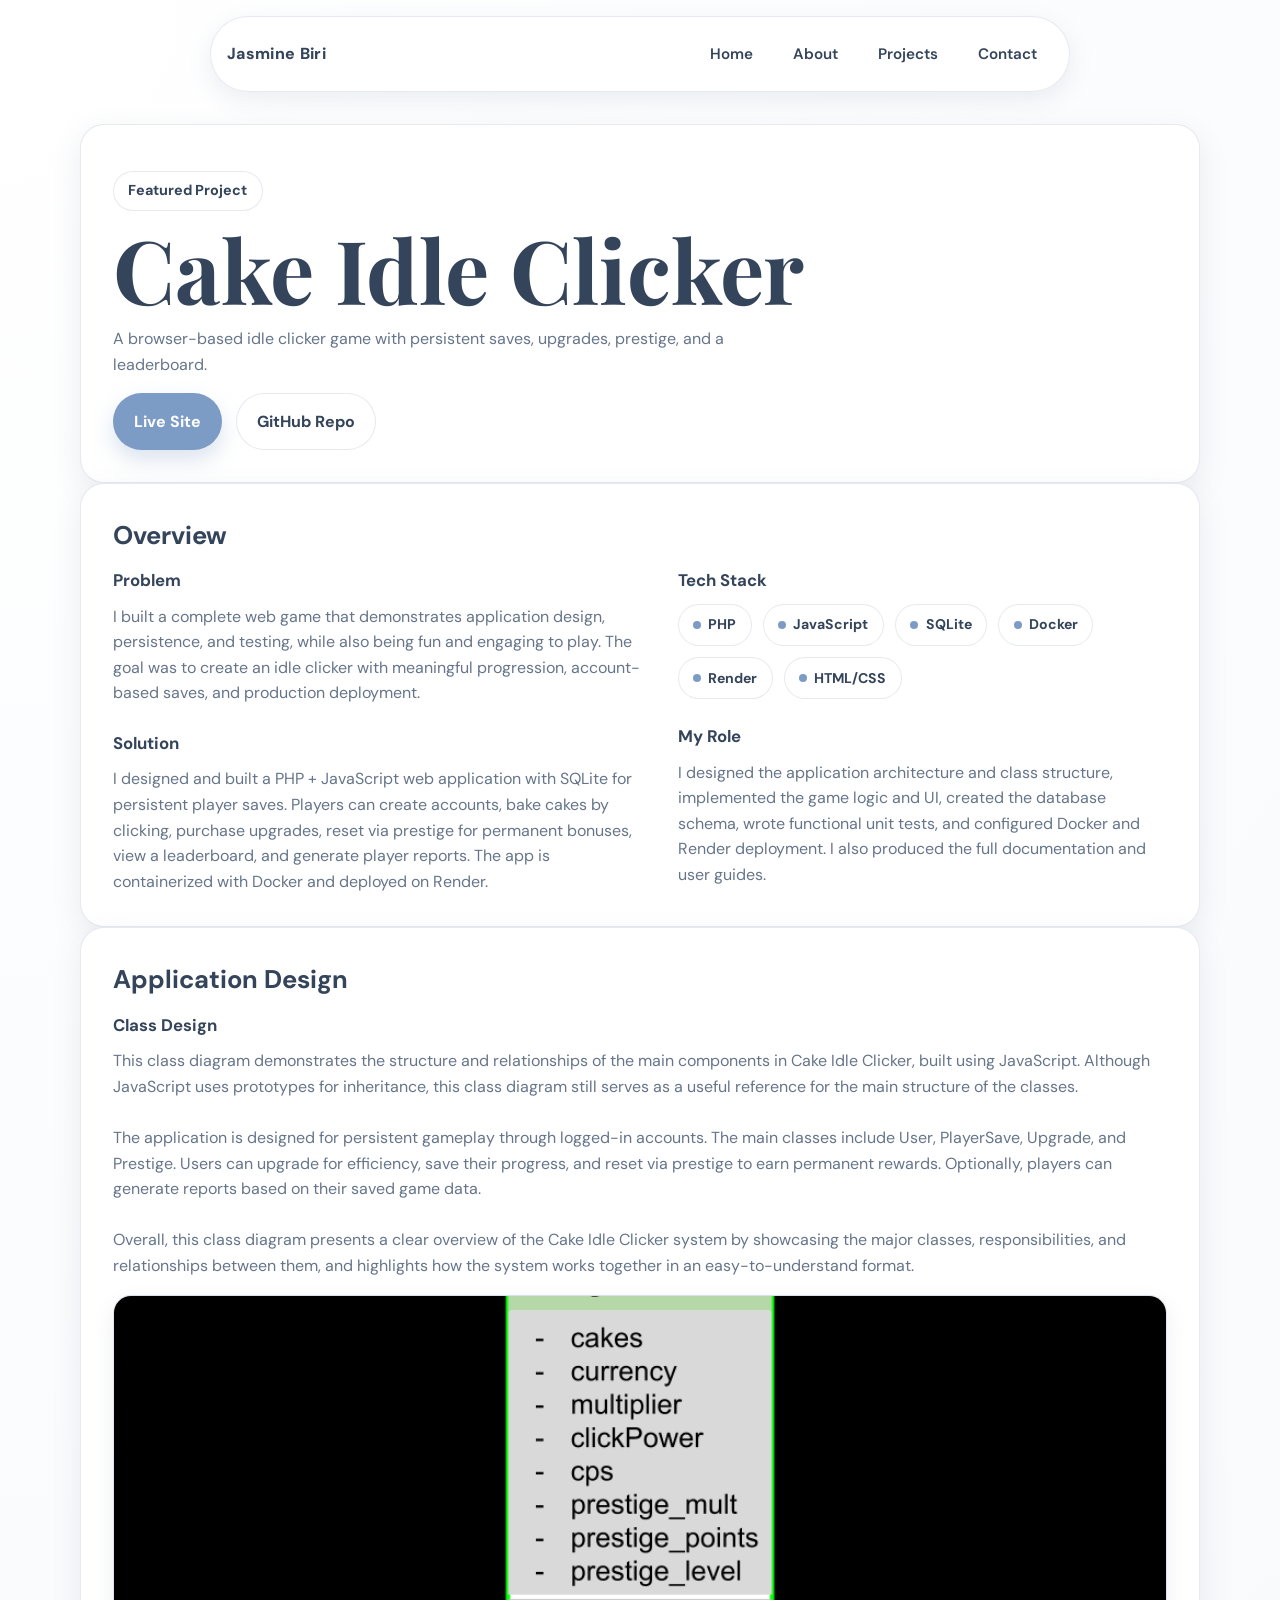
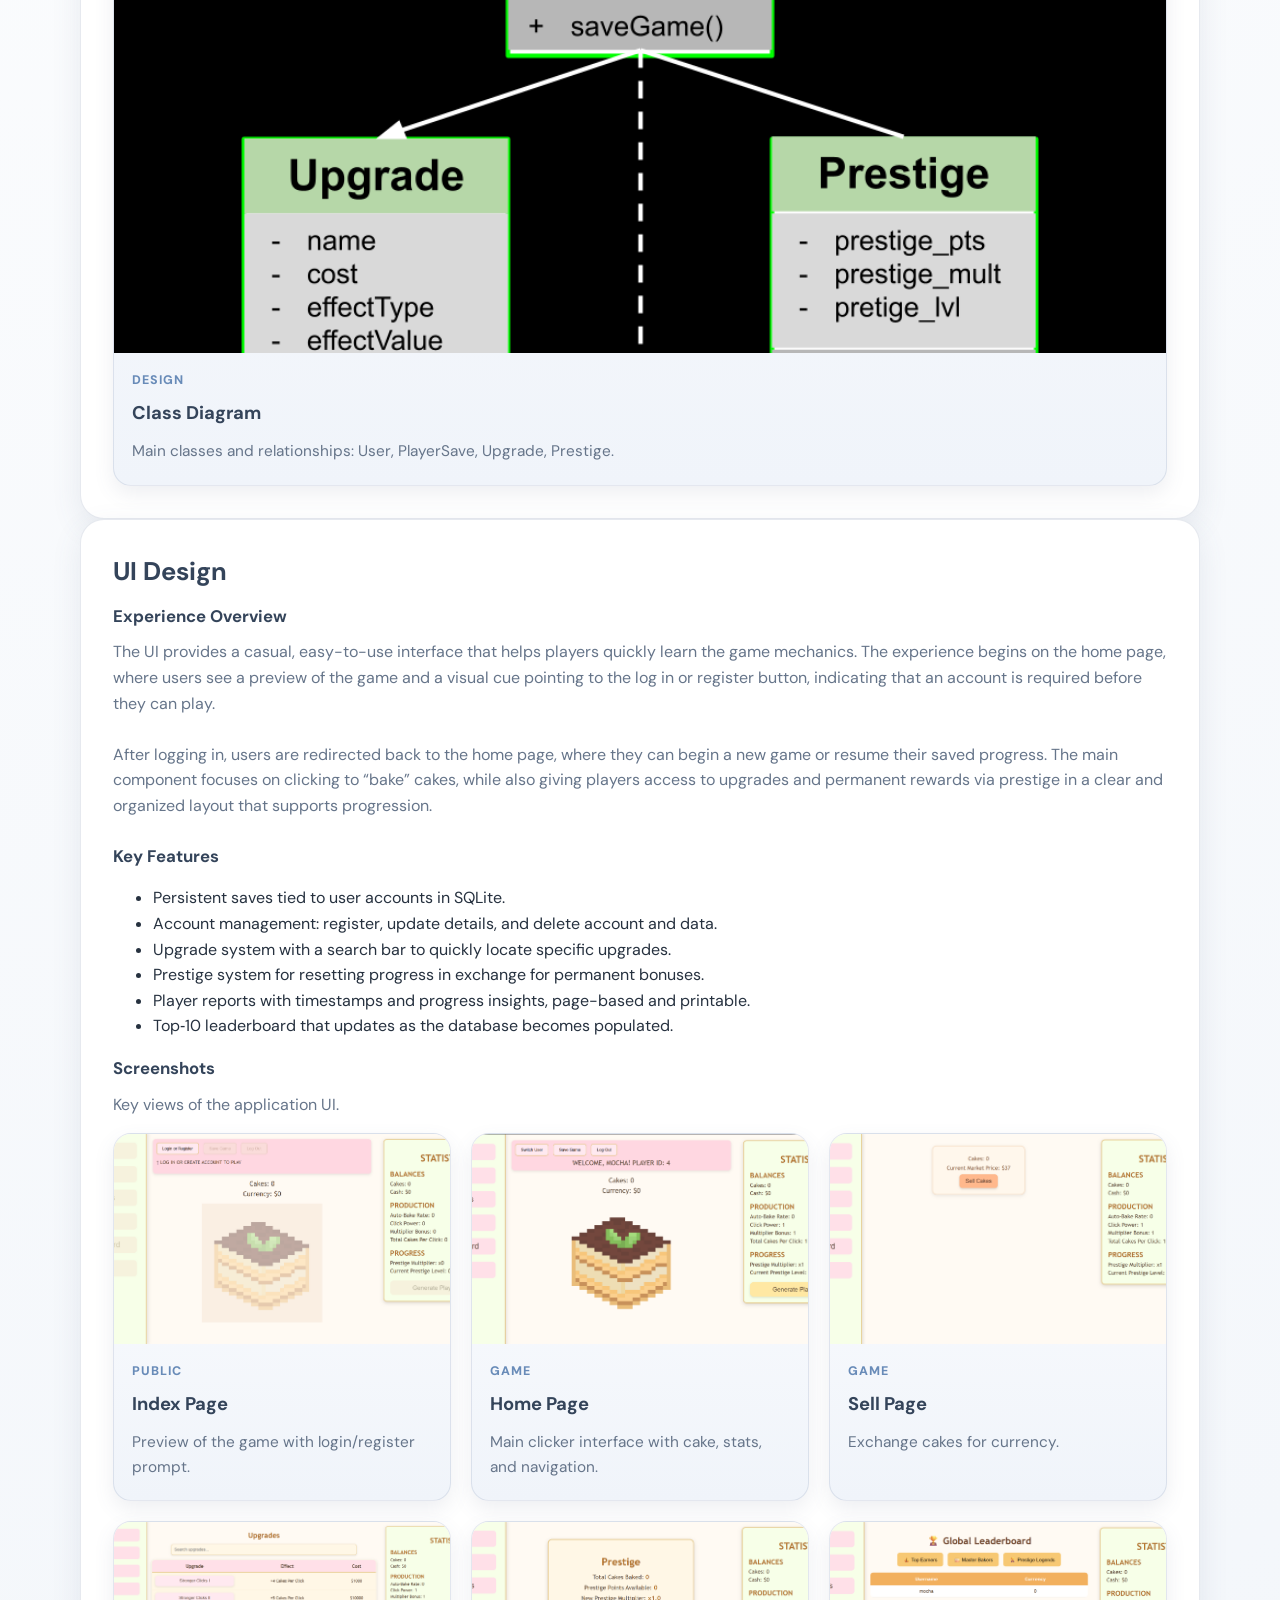
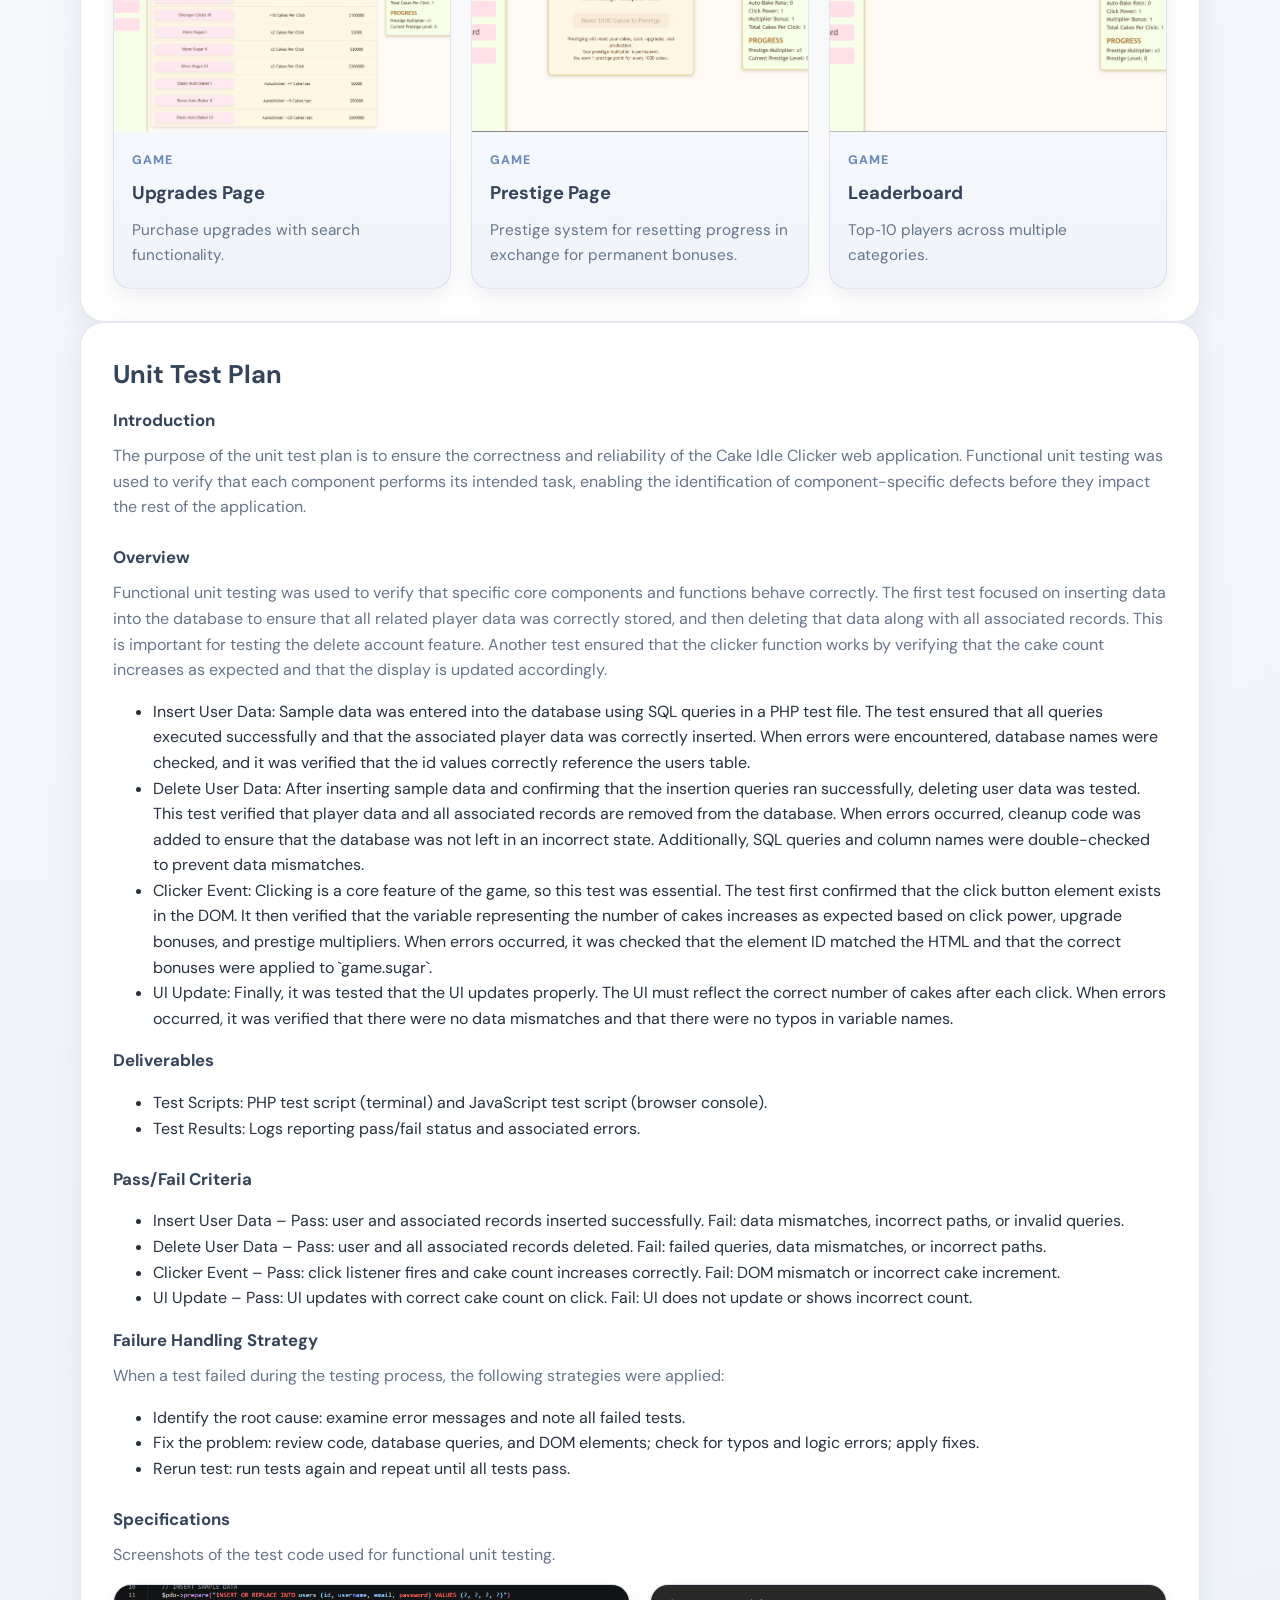
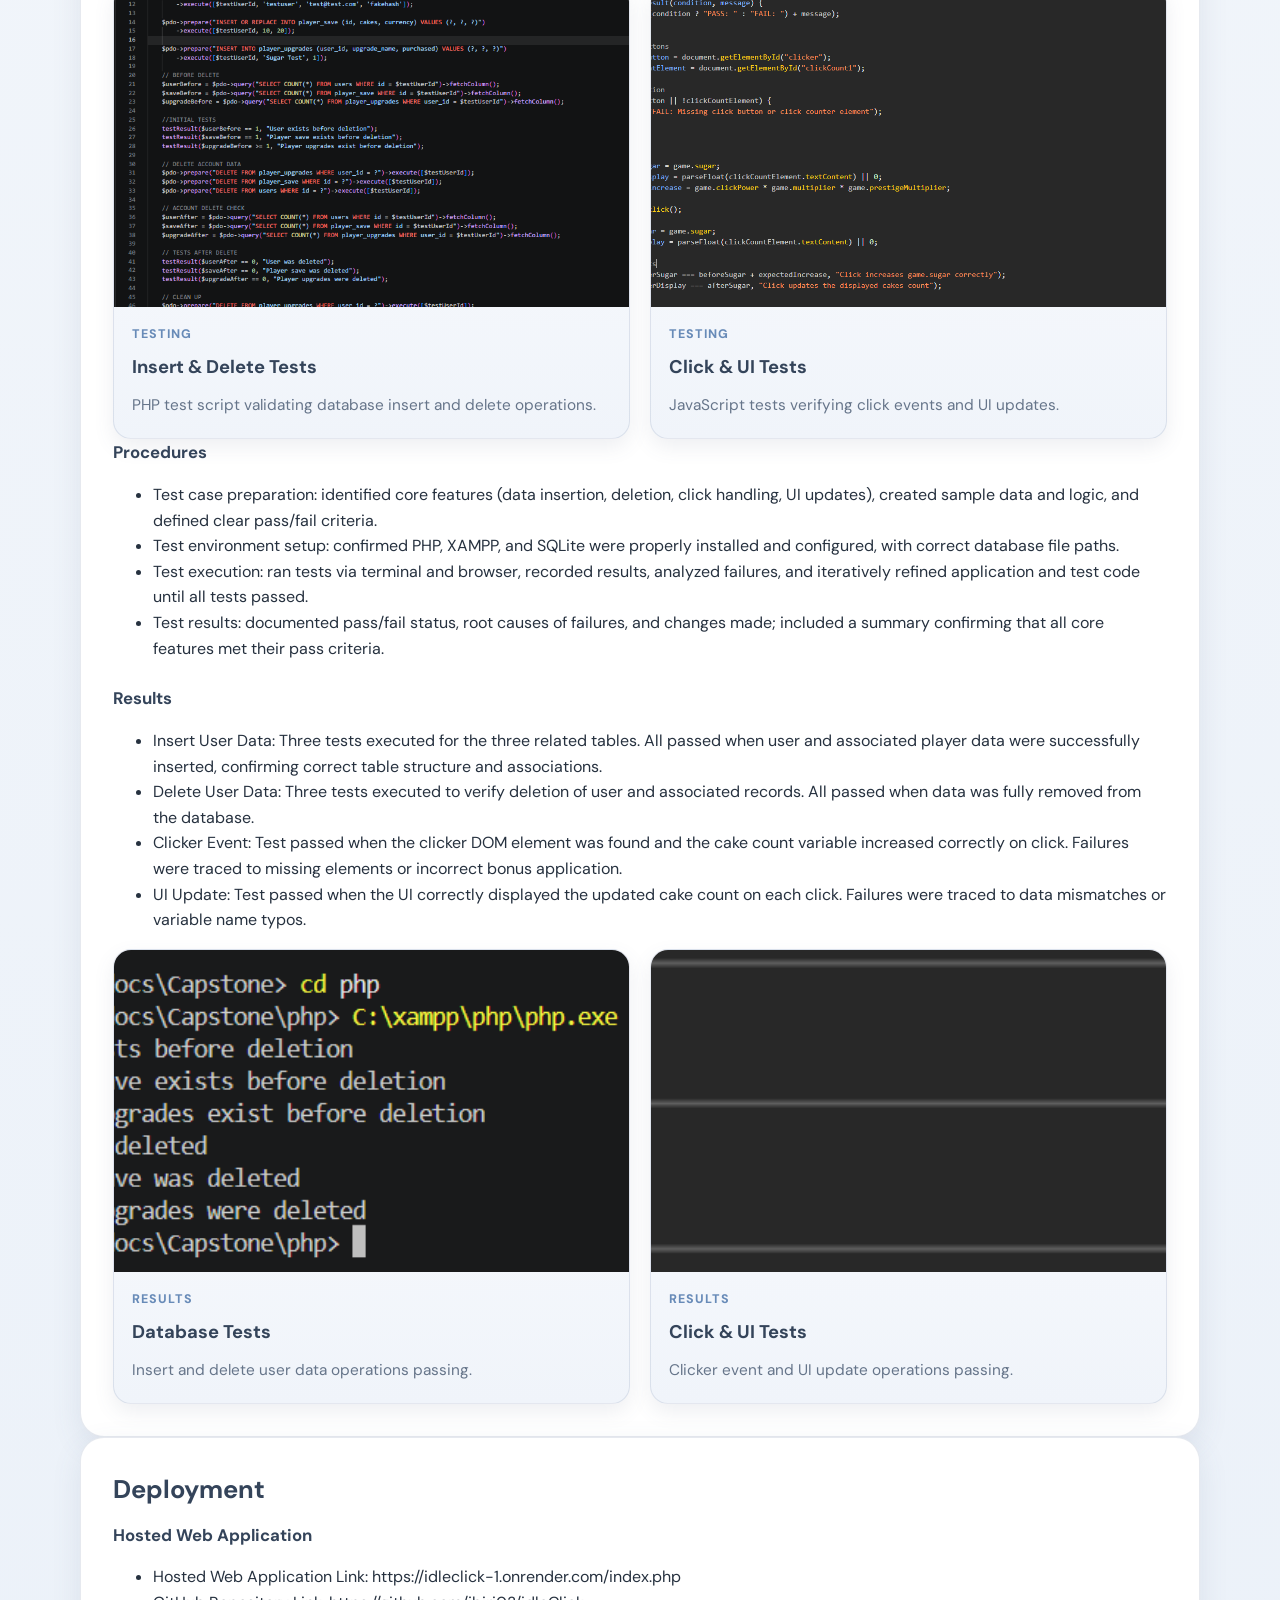
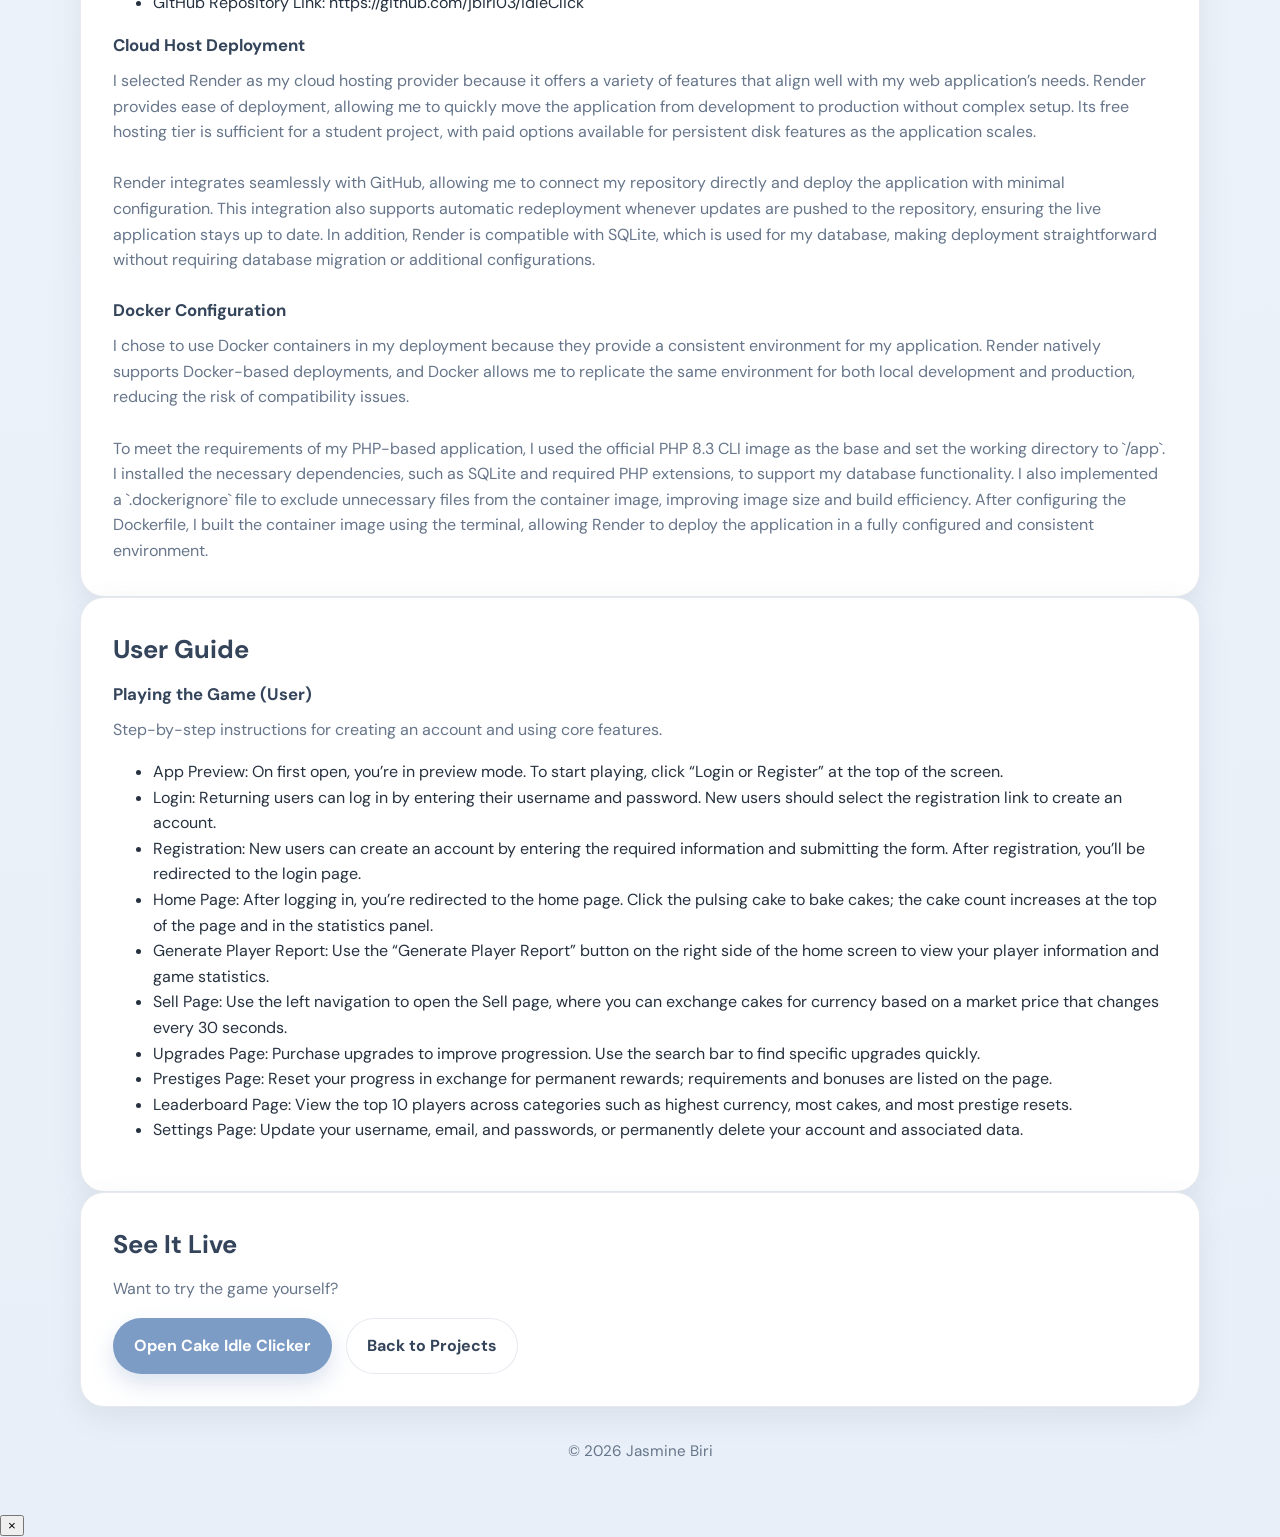
==== idleclick.html @ a16f0e84 "added idleclick page" ====
<!DOCTYPE html>
<html lang="en">
<head>
  <meta charset="UTF-8" />
  <meta name="viewport" content="width=device-width, initial-scale=1.0" />
  <title>Cake Idle Clicker | Jasmine Biri</title>
  <link rel="icon" type="image/x-con" href="images/favicon.png">
  <link rel="preconnect" href="https://fonts.googleapis.com">
  <link rel="preconnect" href="https://fonts.gstatic.com" crossorigin>
  <link href="https://fonts.googleapis.com/css2?family=DM+Sans:wght@400;500;700;800&family=Playfair+Display:wght@700&display=swap" rel="stylesheet">
  <link rel="stylesheet" href="styles.css">
</head>
<body>
  <a href="#main" class="skip-link">Skip to content</a>

  <header class="site-header">
    <nav class="nav-shell" aria-label="Primary navigation">
      <a href="index.html" class="brand">Jasmine Biri</a>
      <div class="nav-links">
        <a href="index.html#home">Home</a>
        <a href="index.html#about">About</a>
        <a href="index.html#projects">Projects</a>
        <a href="index.html#contact">Contact</a>
      </div>
    </nav>
  </header>

  <main id="main">
    <section class="container section-card" style="margin-top: 2rem;">
      <p class="eyebrow">Featured Project</p>
      <h1>Cake Idle Clicker</h1>
      <p class="section-sub">
        A browser-based idle clicker game with persistent saves, upgrades, prestige, and a leaderboard.
      </p>

      <div class="hero-actions" style="margin-top: 1rem;">
        <a href="https://idleclick-1.onrender.com/index.php" target="_blank" rel="noopener noreferrer" class="btn btn-primary">
          Live Site
        </a>
        <a href="https://github.com/jbiri03/idleClick" target="_blank" rel="noopener noreferrer" class="btn btn-secondary">
          GitHub Repo
        </a>
      </div>
    </section>

    <section class="container section-card">
      <h2 class="section-title">Overview</h2>
      <div class="about-grid">
        <div>
          <div class="stack-block">
            <h3>Problem</h3>
            <p>
              I built a complete web game that demonstrates application design, persistence, 
              and testing, while also being fun and engaging to play. The goal was to create an idle 
              clicker with meaningful progression, account-based saves, and production deployment.
            </p>
          </div>

          <div class="stack-block">
            <h3>Solution</h3>
            <p>
              I designed and built a PHP + JavaScript web application with SQLite for persistent player 
              saves. Players can create accounts, bake cakes by clicking, purchase upgrades, reset via 
              prestige for permanent bonuses, view a leaderboard, and generate player reports. The app 
              is containerized with Docker and deployed on Render.
            </p>
          </div>
        </div>

        <div>
          <div class="stack-block">
            <h3>Tech Stack</h3>
            <ul class="chip-group">
              <li class="chip"><span class="chip-dot"></span>PHP</li>
              <li class="chip"><span class="chip-dot"></span>JavaScript</li>
              <li class="chip"><span class="chip-dot"></span>SQLite</li>
              <li class="chip"><span class="chip-dot"></span>Docker</li>
              <li class="chip"><span class="chip-dot"></span>Render</li>
              <li class="chip"><span class="chip-dot"></span>HTML/CSS</li>
            </ul>
          </div>

          <div class="stack-block">
            <h3>My Role</h3>
            <p>
              I designed the application architecture and class structure, implemented the game logic 
              and UI, created the database schema, wrote functional unit tests, and configured Docker 
              and Render deployment. I also produced the full documentation and user guides.
            </p>
          </div>
        </div>
      </div>
    </section>

    <section class="container section-card">
      <h2 class="section-title">Application Design</h2>

      <div class="stack-block">
        <h3>Class Design</h3>
        <p>
          This class diagram demonstrates the structure and relationships of the main components in 
          Cake Idle Clicker, built using JavaScript. Although JavaScript uses prototypes for inheritance, 
          this class diagram still serves as a useful reference for the main structure of the classes.
        </p><br>
        <p>
          The application is designed for persistent gameplay through logged-in accounts. The main 
          classes include User, PlayerSave, Upgrade, and Prestige. Users can upgrade for efficiency, 
          save their progress, and reset via prestige to earn permanent rewards. Optionally, players 
          can generate reports based on their saved game data.
        </p><br>
        <p>
          Overall, this class diagram presents a clear overview of the Cake Idle Clicker system by 
          showcasing the major classes, responsibilities, and relationships between them, and highlights 
          how the system works together in an easy-to-understand format.
        </p>
      </div>

      <div class="projects-grid" style="margin-top: 1rem;">
          <article class="project-card screenshot-card">
            <img src="images/class_diagram.png" alt="Class diagram for Cake Idle Clicker">
            <div class="project-content">
              <p class="project-kicker">Design</p>
              <h3>Class Diagram</h3>
              <p class="project-desc">
                Main classes and relationships: User, PlayerSave, Upgrade, Prestige.
              </p>
            </div>
          </article>
      </div>
    </section>

    <section class="container section-card">
      <h2 class="section-title">UI Design</h2>
        <div>
          <div class="stack-block">
            <h3>Experience Overview</h3>
            <p>
              The UI provides a casual, easy-to-use interface that helps players quickly learn the 
              game mechanics. The experience begins on the home page, where users see a preview of 
              the game and a visual cue pointing to the log in or register button, indicating that 
              an account is required before they can play.
            </p>
            <p><br>
              After logging in, users are redirected back to the home page, where they can begin a 
              new game or resume their saved progress. The main component focuses on clicking to 
              “bake” cakes, while also giving players access to upgrades and permanent rewards via 
              prestige in a clear and organized layout that supports progression.
            </p>
          </div>

          <div class="stack-block">
            <h3>Key Features</h3>
            <ul class="tech-list">
              <li>Persistent saves tied to user accounts in SQLite.</li>
              <li>Account management: register, update details, and delete account and data.</li>
              <li>Upgrade system with a search bar to quickly locate specific upgrades.</li>
              <li>Prestige system for resetting progress in exchange for permanent bonuses.</li>
              <li>Player reports with timestamps and progress insights, page-based and printable.</li>
              <li>Top‑10 leaderboard that updates as the database becomes populated.</li>
            </ul>
          </div>
        </div>

        <div>
          <div class="stack-block">
            <h3>Screenshots</h3>
            <p class="section-sub">
              Key views of the application UI.
            </p>
          </div>

          <div class="projects-grid" style="margin-top: 1rem;">
            <article class="project-card screenshot-card">
              <img src="images/initial_screen.png" alt="Index / preview page">
              <div class="project-content">
                <p class="project-kicker">Public</p>
                <h3>Index Page</h3>
                <p class="project-desc">
                  Preview of the game with login/register prompt.
                </p>
              </div>
            </article>

            <article class="project-card screenshot-card">
              <img src="images/cake_home_page.png" alt="Home page after login">
              <div class="project-content">
                <p class="project-kicker">Game</p>
                <h3>Home Page</h3>
                <p class="project-desc">
                  Main clicker interface with cake, stats, and navigation.
                </p>
              </div>
            </article>

            <article class="project-card screenshot-card">
              <img src="images/sell_page.png" alt="Sell page">
              <div class="project-content">
                <p class="project-kicker">Game</p>
                <h3>Sell Page</h3>
                <p class="project-desc">
                  Exchange cakes for currency.
                </p>
              </div>
            </article>

            <article class="project-card screenshot-card">
              <img src="images/upgrades_page.png" alt="Upgrades page">
              <div class="project-content">
                <p class="project-kicker">Game</p>
                <h3>Upgrades Page</h3>
                <p class="project-desc">
                  Purchase upgrades with search functionality.
                </p>
              </div>
            </article>

            <article class="project-card screenshot-card">
              <img src="images/prestige_page.png" alt="Presitge page">
              <div class="project-content">
                <p class="project-kicker">Game</p>
                <h3>Prestige Page</h3>
                <p class="project-desc">
                  Prestige system for resetting progress in exchange for permanent bonuses.
                </p>
              </div>
            </article>

            <article class="project-card screenshot-card">
              <img src="images/leaderboard_page.png" alt="Leaderboard page">
              <div class="project-content">
                <p class="project-kicker">Game</p>
                <h3>Leaderboard</h3>
                <p class="project-desc">
                  Top‑10 players across multiple categories.
                </p>
              </div>
            </article>

          </div>
        </div>
    </section>

    <section class="container section-card">
      <h2 class="section-title">Unit Test Plan</h2>

      <div class="stack-block">
        <h3>Introduction</h3>
        <p>
          The purpose of the unit test plan is to ensure the correctness and reliability of the 
          Cake Idle Clicker web application. Functional unit testing was used to verify that each 
          component performs its intended task, enabling the identification of component-specific 
          defects before they impact the rest of the application.
        </p>
      </div>

      <div class="stack-block">
        <h3>Overview</h3>
        <p>
          Functional unit testing was used to verify that specific core components and functions 
          behave correctly. The first test focused on inserting data into the database to ensure 
          that all related player data was correctly stored, and then deleting that data along with 
          all associated records. This is important for testing the delete account feature. Another 
          test ensured that the clicker function works by verifying that the cake count increases 
          as expected and that the display is updated accordingly.
        </p>
        <ul class="tech-list">
          <li>
            Insert User Data: Sample data was entered into the database using SQL queries in a PHP 
            test file. The test ensured that all queries executed successfully and that the associated 
            player data was correctly inserted. When errors were encountered, database names were 
            checked, and it was verified that the id values correctly reference the users table.
          </li>
          <li>
            Delete User Data: After inserting sample data and confirming that the insertion queries 
            ran successfully, deleting user data was tested. This test verified that player data and 
            all associated records are removed from the database. When errors occurred, cleanup code 
            was added to ensure that the database was not left in an incorrect state. Additionally, 
            SQL queries and column names were double-checked to prevent data mismatches.
          </li>
          <li>
            Clicker Event: Clicking is a core feature of the game, so this test was essential. The 
            test first confirmed that the click button element exists in the DOM. It then verified 
            that the variable representing the number of cakes increases as expected based on click 
            power, upgrade bonuses, and prestige multipliers. When errors occurred, it was checked 
            that the element ID matched the HTML and that the correct bonuses were applied to 
            `game.sugar`.
          </li>
          <li>
            UI Update: Finally, it was tested that the UI updates properly. The UI must reflect the 
            correct number of cakes after each click. When errors occurred, it was verified that 
            there were no data mismatches and that there were no typos in variable names.
          </li>
        </ul>
      </div>


        <div>
          <div class="stack-block">
            <h3>Deliverables</h3>
            <ul class="tech-list">
              <li>Test Scripts: PHP test script (terminal) and JavaScript test script (browser console).</li>
              <li>Test Results: Logs reporting pass/fail status and associated errors.</li>
            </ul>
          </div>

          <div class="stack-block">
            <h3>Pass/Fail Criteria</h3>
            <ul class="tech-list">
              <li>
                Insert User Data – Pass: user and associated records inserted successfully. 
                Fail: data mismatches, incorrect paths, or invalid queries.
              </li>
              <li>
                Delete User Data – Pass: user and all associated records deleted. 
                Fail: failed queries, data mismatches, or incorrect paths.
              </li>
              <li>
                Clicker Event – Pass: click listener fires and cake count increases correctly. 
                Fail: DOM mismatch or incorrect cake increment.
              </li>
              <li>
                UI Update – Pass: UI updates with correct cake count on click. 
                Fail: UI does not update or shows incorrect count.
              </li>
            </ul>
          </div>
        </div>

      <div class="stack-block">
        <h3>Failure Handling Strategy</h3>
        <p>
          When a test failed during the testing process, the following strategies were applied:
        </p>
        <ul class="tech-list">
          <li>Identify the root cause: examine error messages and note all failed tests.</li>
          <li>Fix the problem: review code, database queries, and DOM elements; check for typos and logic errors; apply fixes.</li>
          <li>Rerun test: run tests again and repeat until all tests pass.</li>
        </ul>
      </div>

      <div class="stack-block">
        <h3>Specifications</h3>
        <p class="section-sub">
          Screenshots of the test code used for functional unit testing.
        </p>
      </div>

      <div class="projects-grid" style="margin-top: 1rem;">
        <article class="project-card screenshot-card">
          <img src="images/unit_test_code1.png" alt="Test code for insert and delete user data">
          <div class="project-content">
            <p class="project-kicker">Testing</p>
            <h3>Insert & Delete Tests</h3>
            <p class="project-desc">
              PHP test script validating database insert and delete operations.
            </p>
          </div>
        </article>

        <article class="project-card screenshot-card">
          <img src="images/unit_test_code2.png" alt="Test code for clicker and UI update">
          <div class="project-content">
            <p class="project-kicker">Testing</p>
            <h3>Click & UI Tests</h3>
            <p class="project-desc">
              JavaScript tests verifying click events and UI updates.
            </p>
          </div>
        </article>
      </div>

      <div class="stack-block">
        <h3>Procedures</h3>
        <ul class="tech-list">
          <li>
            Test case preparation: identified core features (data insertion, deletion, click handling, UI updates), 
            created sample data and logic, and defined clear pass/fail criteria.
          </li>
          <li>
            Test environment setup: confirmed PHP, XAMPP, and SQLite were properly installed and configured, 
            with correct database file paths.
          </li>
          <li>
            Test execution: ran tests via terminal and browser, recorded results, analyzed failures, and iteratively 
            refined application and test code until all tests passed.
          </li>
          <li>
            Test results: documented pass/fail status, root causes of failures, and changes made; included a summary 
            confirming that all core features met their pass criteria.
          </li>
        </ul>
      </div>

      <div class="stack-block">
        <h3>Results</h3>
        <ul class="tech-list">
          <li>
            Insert User Data: Three tests executed for the three related tables. All passed when user and associated 
            player data were successfully inserted, confirming correct table structure and associations.
          </li>
          <li>
            Delete User Data: Three tests executed to verify deletion of user and associated records. All passed when 
            data was fully removed from the database.
          </li>
          <li>
            Clicker Event: Test passed when the clicker DOM element was found and the cake count variable increased 
            correctly on click. Failures were traced to missing elements or incorrect bonus application.
          </li>
          <li>
            UI Update: Test passed when the UI correctly displayed the updated cake count on each click. Failures were 
            traced to data mismatches or variable name typos.
          </li>
        </ul>
      </div>

      <div class="projects-grid" style="margin-top: 1rem;">
        <article class="project-card screenshot-card">
          <img src="images/unit_test1.png" alt="Test results for insert and delete operations">
          <div class="project-content">
            <p class="project-kicker">Results</p>
            <h3>Database Tests</h3>
            <p class="project-desc">
              Insert and delete user data operations passing.
            </p>
          </div>
        </article>

        <article class="project-card screenshot-card">
          <img src="images/unit_test2.png" alt="Test results for clicker and UI update">
          <div class="project-content">
            <p class="project-kicker">Results</p>
            <h3>Click & UI Tests</h3>
            <p class="project-desc">
              Clicker event and UI update operations passing.
            </p>
          </div>
        </article>
      </div>
    </section>

    <section class="container section-card">
      <h2 class="section-title">Deployment</h2>

        <div>
          <div class="stack-block">
            <h3>Hosted Web Application</h3>
            <ul class="tech-list">
              <li>
                Hosted Web Application Link: 
                <a href="https://idleclick-1.onrender.com/index.php" target="_blank" rel="noopener noreferrer">
                  https://idleclick-1.onrender.com/index.php
                </a>
              </li>
              <li>
                GitHub Repository Link: 
                <a href="https://github.com/jbiri03/idleClick" target="_blank" rel="noopener noreferrer">
                  https://github.com/jbiri03/idleClick
                </a>
              </li>
            </ul>
          </div>
        </div>

        <div>
          <div class="stack-block">
            <h3>Cloud Host Deployment</h3>
            <p>
              I selected Render as my cloud hosting provider because it offers a variety of features 
              that align well with my web application’s needs. Render provides ease of deployment, 
              allowing me to quickly move the application from development to production without 
              complex setup. Its free hosting tier is sufficient for a student project, with paid 
              options available for persistent disk features as the application scales.
            </p><br>
            <p>
              Render integrates seamlessly with GitHub, allowing me to connect my repository directly 
              and deploy the application with minimal configuration. This integration also supports 
              automatic redeployment whenever updates are pushed to the repository, ensuring the live 
              application stays up to date. In addition, Render is compatible with SQLite, which is 
              used for my database, making deployment straightforward without requiring database 
              migration or additional configurations.
            </p>
          </div>

          <div class="stack-block">
            <h3>Docker Configuration</h3>
            <p>
              I chose to use Docker containers in my deployment because they provide a consistent 
              environment for my application. Render natively supports Docker-based deployments, and 
              Docker allows me to replicate the same environment for both local development and 
              production, reducing the risk of compatibility issues.
            </p><br>
            <p>
              To meet the requirements of my PHP-based application, I used the official PHP 8.3 CLI 
              image as the base and set the working directory to `/app`. I installed the necessary 
              dependencies, such as SQLite and required PHP extensions, to support my database 
              functionality. I also implemented a `.dockerignore` file to exclude unnecessary files 
              from the container image, improving image size and build efficiency. After configuring 
              the Dockerfile, I built the container image using the terminal, allowing Render to 
              deploy the application in a fully configured and consistent environment.
            </p>
          </div>
        </div>
    </section>

    <section class="container section-card">
      <h2 class="section-title">User Guide</h2>

      <div class="stack-block">
        <h3>Playing the Game (User)</h3>
        <p class="section-sub">
          Step-by-step instructions for creating an account and using core features.
        </p>
        <ul class="tech-list">
          <li>
            App Preview: On first open, you’re in preview mode. To start playing, click “Login or 
            Register” at the top of the screen.
          </li>
          <li>
            Login: Returning users can log in by entering their username and password. New users 
            should select the registration link to create an account.
          </li>
          <li>
            Registration: New users can create an account by entering the required information and 
            submitting the form. After registration, you’ll be redirected to the login page.
          </li>
          <li>
            Home Page: After logging in, you’re redirected to the home page. Click the pulsing cake 
            to bake cakes; the cake count increases at the top of the page and in the statistics panel.
          </li>
          <li>
            Generate Player Report: Use the “Generate Player Report” button on the right side of the 
            home screen to view your player information and game statistics.
          </li>
          <li>
            Sell Page: Use the left navigation to open the Sell page, where you can exchange cakes 
            for currency based on a market price that changes every 30 seconds.
          </li>
          <li>
            Upgrades Page: Purchase upgrades to improve progression. Use the search bar to find 
            specific upgrades quickly.
          </li>
          <li>
            Prestiges Page: Reset your progress in exchange for permanent rewards; requirements and 
            bonuses are listed on the page.
          </li>
          <li>
            Leaderboard Page: View the top 10 players across categories such as highest currency, 
            most cakes, and most prestige resets.
          </li>
          <li>
            Settings Page: Update your username, email, and passwords, or permanently delete your 
            account and associated data.
          </li>
        </ul>
      </div>

    </section>

    <section class="container section-card" style="margin-bottom: 2rem;">
      <h2 class="section-title">See It Live</h2>
      <p class="section-sub">
        Want to try the game yourself?
      </p>
      <div class="hero-actions" style="margin-top: 1rem;">
        <a href="https://idleclick-1.onrender.com/index.php" target="_blank" rel="noopener noreferrer" class="btn btn-primary">
          Open Cake Idle Clicker
        </a>
        <a href="index.html#projects" class="btn btn-secondary">
          Back to Projects
        </a>
      </div>
    </section>
  </main>

  <footer>
    <div class="container">© 2026 Jasmine Biri</div>
  </footer>

  <!-- Lightbox  -->
  <div id="lightbox" class="lightbox" aria-hidden="true">
      <button class="lightbox-close" aria-label="Close">&times;</button>
      <img id="lightbox-img" src="" alt="">
  </div>


  <!-- SCRIPTS -->
  <script src="scripts/lightbox.js"></script>
</body>
</html>
---- styles.css ----
:root {
  --bg: #f4f7fb;
  --surface: rgba(255, 255, 255, 0.82);
  --surface-solid: #ffffff;
  --surface-soft: #eaf0f8;
  --surface-tint: #f0f4fa;

  --text: #26313f;
  --text-muted: #66758a;
  --heading: #34445a;

  --accent: #7c9cc6;
  --accent-hover: #688bb8;
  --accent-soft: #dce7f5;

  --border: rgba(86, 110, 145, 0.15);
  --shadow: 0 10px 30px rgba(84, 102, 132, 0.11);
  --shadow-hover: 0 18px 38px rgba(84, 102, 132, 0.17);

  --radius-lg: 24px;
  --radius-md: 18px;
  --radius-sm: 14px;
  --max-width: 1120px;
}

* {
  box-sizing: border-box;
}

html {
  scroll-behavior: smooth;
  scroll-padding-top: 100px;
}

body {
  margin: 0;
  font-family: "DM Sans", sans-serif;
  color: var(--text);
  background: radial-gradient(circle at top left, #ffffff 0%, #f4f7fb 42%, #e8eff8 100%);
  line-height: 1.6;
}

img {
  max-width: 100%;
  display: block;
}

a {
  color: inherit;
  text-decoration: none;
}

.container {
  width: min(100% - 2rem, var(--max-width));
  margin: 0 auto;
}

.skip-link {
  position: absolute;
  left: -9999px;
  top: auto;
}

.skip-link:focus {
  left: 1rem;
  top: 1rem;
  background: white;
  color: var(--heading);
  padding: 0.75rem 1rem;
  border-radius: 12px;
  z-index: 999;
  box-shadow: var(--shadow);
}

.site-header {
  position: sticky;
  top: 0;
  z-index: 1000;
  padding-top: 1rem;
}

.nav-shell {
  width: min(100% - 2rem, 860px);
  margin: 0 auto;
  padding: 0.85rem 1rem;
  display: flex;
  align-items: center;
  justify-content: space-between;
  gap: 1rem;
  background: var(--surface);
  backdrop-filter: blur(14px);
  border: 1px solid var(--border);
  border-radius: 999px;
  box-shadow: 0 8px 24px rgba(92, 112, 145, 0.12);
}

.brand {
  font-weight: 800;
  color: var(--heading);
  letter-spacing: 0.02em;
  white-space: nowrap;
}

.nav-links {
  display: flex;
  gap: 0.5rem;
  flex-wrap: wrap;
  justify-content: center;
}

.nav-links a {
  font-size: 0.95rem;
  font-weight: 600;
  color: var(--heading);
  padding: 0.7rem 1rem;
  border-radius: 999px;
  transition: 0.2s ease;
}

.nav-links a:hover,
.nav-links a:focus-visible {
  background: var(--surface-soft);
  color: var(--heading);
}

.hero {
  min-height: 82vh;
  display: grid;
  align-items: center;
  padding: 4.5rem 0 3rem;
}

.hero-grid {
  display: grid;
  grid-template-columns: 1.2fr 0.8fr;
  gap: 2rem;
  align-items: center;
}

.eyebrow {
  display: inline-block;
  margin-bottom: 1rem;
  padding: 0.45rem 0.9rem;
  border-radius: 999px;
  background: rgba(255, 255, 255, 0.9);
  border: 1px solid var(--border);
  color: var(--heading);
  font-size: 0.9rem;
  font-weight: 700;
}

h1 {
  margin: 0 0 1rem;
  font-family: "Playfair Display", serif;
  font-size: clamp(2.8rem, 7vw, 5.5rem);
  line-height: 0.95;
  color: var(--heading);
}

.hero p {
  margin: 0 0 1.1rem;
  font-size: 1.08rem;
  color: var(--text-muted);
  max-width: 58ch;
}

.accent {
  color: var(--accent);
  font-weight: 700;
}

.hero-actions {
  display: flex;
  flex-wrap: wrap;
  gap: 0.9rem;
  margin-top: 1.5rem;
}

.btn {
  display: inline-flex;
  align-items: center;
  justify-content: center;
  min-height: 48px;
  padding: 0.9rem 1.25rem;
  border-radius: 999px;
  font-weight: 700;
  transition: 0.2s ease;
  border: 1px solid transparent;
}

.btn-primary {
  background: var(--accent);
  color: white;
  box-shadow: 0 10px 22px rgba(124, 156, 198, 0.28);
}

.btn-primary:hover {
  background: var(--accent-hover);
  transform: translateY(-2px);
}

.btn-secondary {
  background: rgba(255, 255, 255, 0.92);
  color: var(--heading);
  border-color: var(--border);
}

.btn-secondary:hover {
  background: var(--surface-soft);
}

.hero-card {
  background: linear-gradient(180deg, #ffffff, var(--surface-tint));
  border: 1px solid var(--border);
  border-radius: 28px;
  padding: 1.5rem;
  box-shadow: var(--shadow);
}

.hero-card h2 {
  margin-top: 0;
  margin-bottom: 0.75rem;
  color: var(--heading);
  font-size: 1.2rem;
}

.hero-card p {
  font-size: 0.98rem;
  margin-bottom: 1rem;
}

.mini-stack {
  display: flex;
  flex-wrap: wrap;
  gap: 0.65rem;
}

.chip {
  display: inline-flex;
  align-items: center;
  gap: 0.45rem;
  padding: 0.55rem 0.9rem;
  border-radius: 999px;
  background: rgba(255, 255, 255, 0.95);
  border: 1px solid var(--border);
  color: var(--heading);
  font-size: 0.88rem;
  font-weight: 700;
}

.chip-dot {
  width: 8px;
  height: 8px;
  border-radius: 50%;
  background: var(--accent);
}

section {
  padding: 2rem 0 4rem;
}

.section-card {
  background: var(--surface-solid);
  border: 1px solid var(--border);
  border-radius: var(--radius-lg);
  box-shadow: var(--shadow);
  padding: 2rem;
}

.section-heading {
  margin-bottom: 1.75rem;
}

.section-title {
  margin: 0 0 0.65rem;
  color: var(--heading);
  font-size: clamp(1.5rem, 2vw, 2rem);
}

.section-sub {
  margin: 0;
  color: var(--text-muted);
  max-width: 60ch;
}

.about-grid {
  display: grid;
  grid-template-columns: 1.05fr 0.95fr;
  gap: 1.5rem;
}

.stack-block + .stack-block {
  margin-top: 1.5rem;
}

.stack-block h3 {
  margin: 0 0 0.6rem;
  color: var(--heading);
  font-size: 1.05rem;
}

.stack-block p {
  margin: 0;
  color: var(--text-muted);
}

.chip-group {
  display: flex;
  flex-wrap: wrap;
  gap: 0.7rem;
  padding: 0;
  margin: 0;
  list-style: none;
}

.projects-grid {
  display: grid;
  grid-template-columns: repeat(auto-fit, minmax(280px, 1fr));
  gap: 1.25rem;
  align-items: stretch;
}

.project-card {
  background: linear-gradient(180deg, #fcfdff, var(--surface-tint));
  border: 1px solid var(--border);
  border-radius: var(--radius-md);
  overflow: hidden;
  box-shadow: 0 8px 20px rgba(84, 102, 132, 0.10);
  transition: transform 0.25s ease, box-shadow 0.25s ease, border-color 0.25s ease;
  height: 100%;
}

.project-card:hover {
  transform: translateY(-6px);
  box-shadow: var(--shadow-hover);
  border-color: rgba(124, 156, 198, 0.32);
}

.project-card a {
  display: flex;
  flex-direction: column;
  height: 100%;
}

.project-card img {
  width: 100%;
  aspect-ratio: 16 / 10;
  object-fit: cover;
}

.project-content {
  display: flex;
  flex-direction: column;
  gap: 0.5rem;
  padding: 1.15rem 1.15rem 1.3rem;
  flex: 1;
}

.project-kicker {
  margin: 0;
  font-size: 0.78rem;
  font-weight: 800;
  letter-spacing: 0.08em;
  text-transform: uppercase;
  color: var(--accent-hover);
}

.project-content h3 {
  margin: 0;
  color: var(--heading);
  font-size: 1.15rem;
}

.project-tech {
  margin: 0;
  font-size: 0.9rem;
  color: var(--text-muted);
  font-weight: 600;
}

.project-desc {
  margin: 0.15rem 0 0;
  color: var(--text-muted);
  font-size: 0.96rem;
}

.contact-grid {
  display: grid;
  grid-template-columns: 0.95fr 1.05fr;
  gap: 1.5rem;
}

.contact-list p {
  margin: 0 0 0.85rem;
  color: var(--text-muted);
}

.social-links {
  display: flex;
  gap: 1rem;
  margin-top: 1.25rem;
}

.social-btn {
  width: 56px;
  height: 56px;
  border-radius: 18px;
  display: inline-flex;
  align-items: center;
  justify-content: center;
  background: rgba(255, 255, 255, 0.95);
  border: 1px solid var(--border);
  box-shadow: 0 8px 20px rgba(84, 102, 132, 0.10);
  transition: 0.2s ease;
}

.social-btn:hover {
  transform: translateY(-4px);
  background: var(--surface-soft);
}

.social-btn img {
  width: 28px;
  height: 28px;
  object-fit: contain;
}

.contact-form {
  display: grid;
  gap: 1rem;
}

.contact-form label {
  font-weight: 700;
  color: var(--heading);
  font-size: 0.95rem;
}

.contact-form input,
.contact-form textarea {
  width: 100%;
  margin-top: 0.4rem;
  border: 1px solid var(--border);
  border-radius: 16px;
  padding: 0.95rem 1rem;
  background: #f8fbff;
  color: var(--text);
}

.contact-form input::placeholder,
.contact-form textarea::placeholder {
  color: #8b98aa;
}

.contact-form textarea {
  min-height: 140px;
  resize: vertical;
}

footer {
  padding: 0 0 3rem;
  text-align: center;
  color: var(--text-muted);
  font-size: 0.95rem;
}

@media (max-width: 900px) {
  .hero-grid,
  .about-grid,
  .contact-grid {
    grid-template-columns: 1fr;
  }

  .hero {
    min-height: auto;
    padding-top: 3.5rem;
  }

  .nav-shell {
    border-radius: 24px;
  }

  .brand {
    display: none;
  }

  .nav-shell,
  .nav-links {
    justify-content: center;
  }
}

@media (max-width: 560px) {
  body {
    overflow-x: hidden;
  }

  .nav-links a {
    padding: 0.65rem 0.8rem;
    font-size: 0.88rem;
  }

  .section-card {
    padding: 1.3rem;
  }

  .hero-actions {
    flex-direction: column;
  }

  .btn {
    width: 100%;
  }

  .projects-grid {
    grid-template-columns: 1fr;
  }
}

/* THANK YOU MESSAGE */
#thank-you-message {
  opacity: 0;
  pointer-events: none; /* prevents clicks when hidden */
  transition: opacity 0.4s ease;
  margin-top: 1rem;
  padding: 0.95rem 1rem;
  border-radius: 16px;
  border: 1px solid rgba(84, 132, 98, 0.22);
  background: #edf8f0;
  color: #2f5d3a;
  font-size: 0.95rem;
  font-weight: 600;
  line-height: 1.5;
  box-shadow: 0 8px 20px rgba(84, 132, 98, 0.08);
}

#thank-you-message.show {
  opacity: 1;
  pointer-events: auto;
  animation: fadeSlideIn 0.28s ease;
}
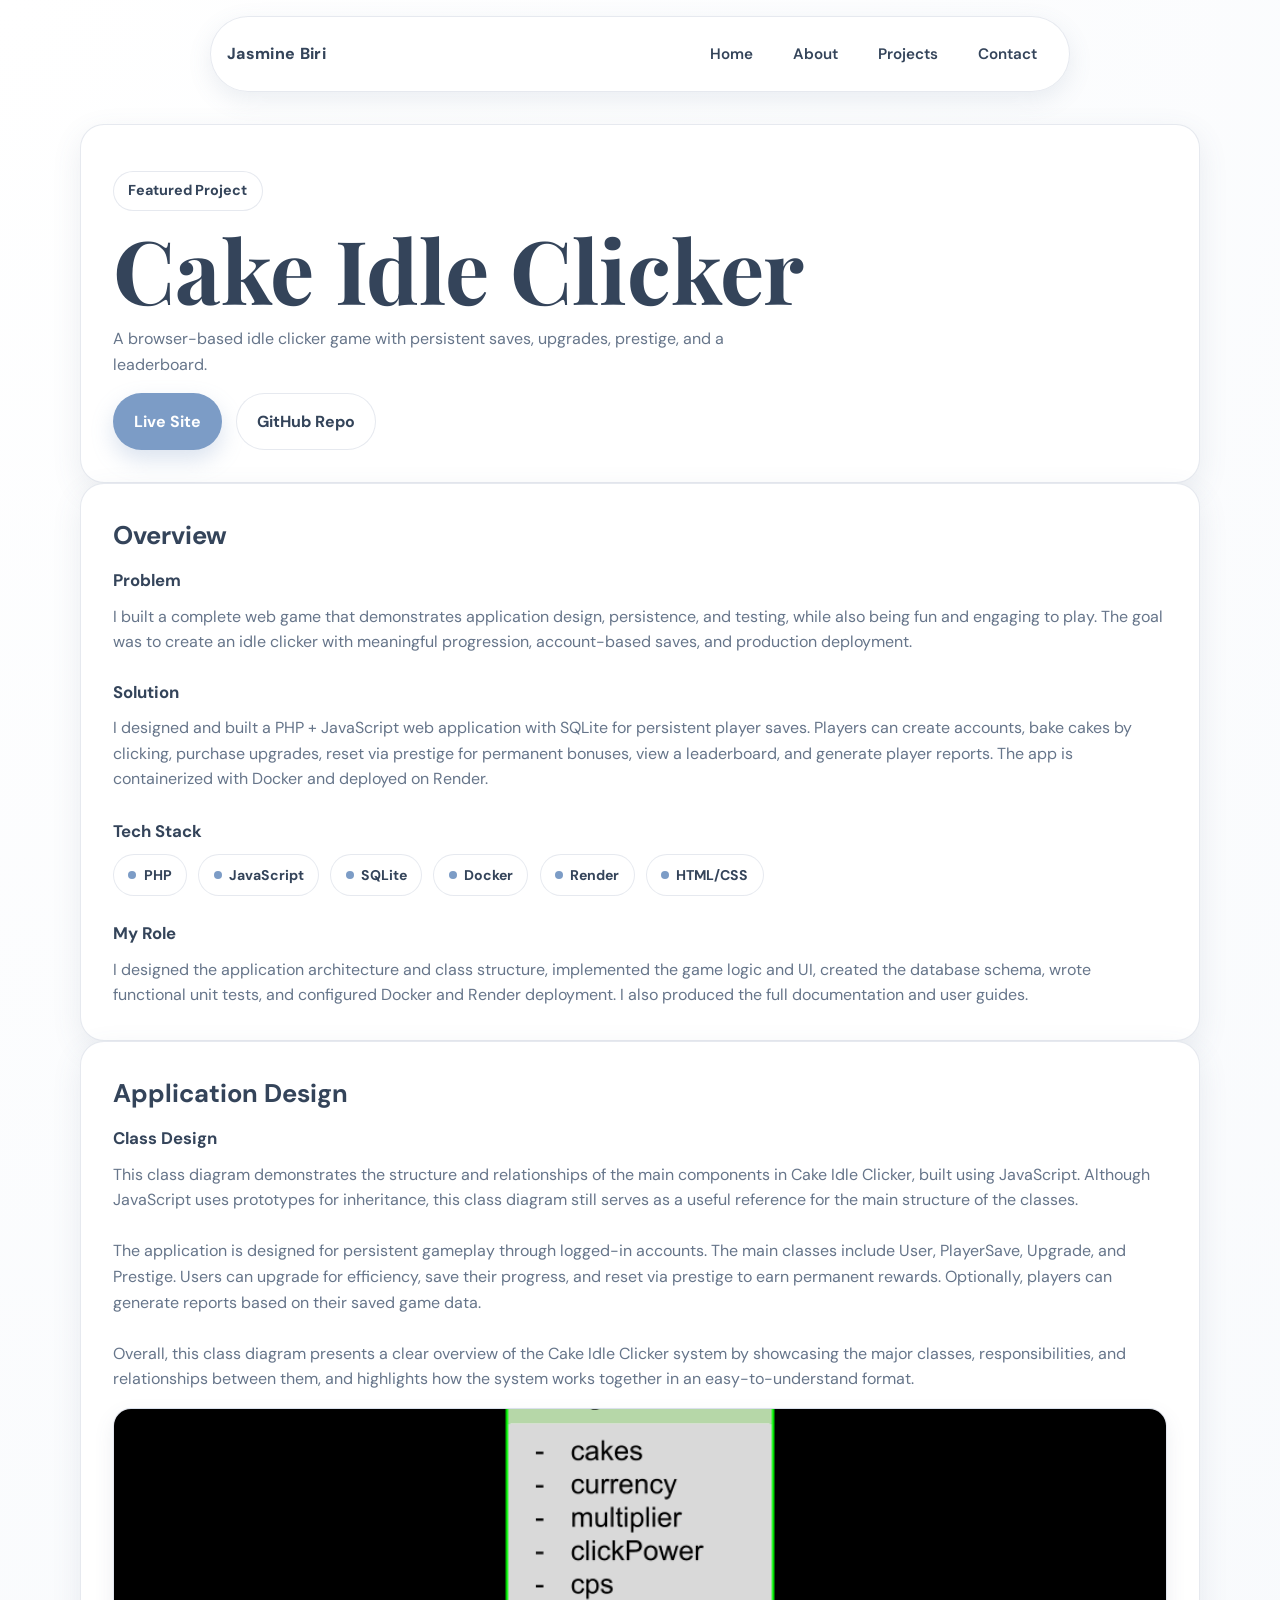
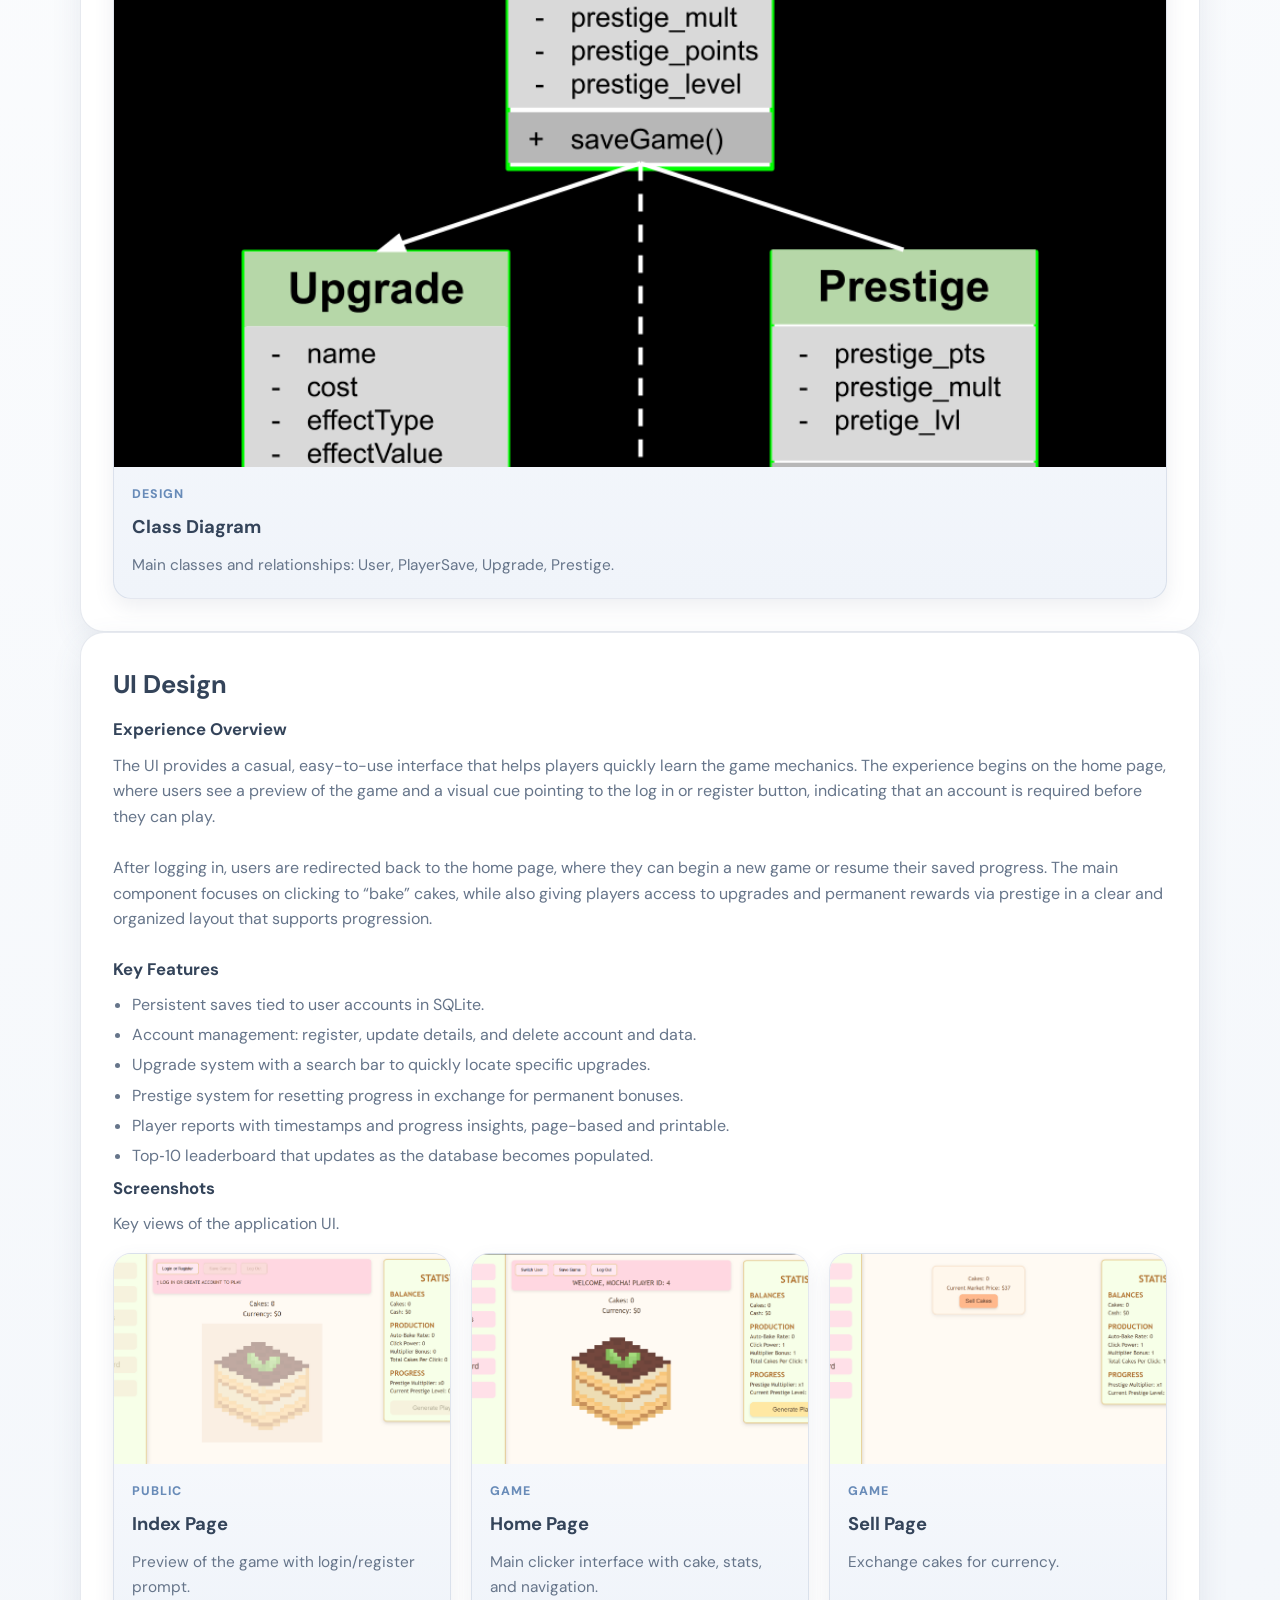
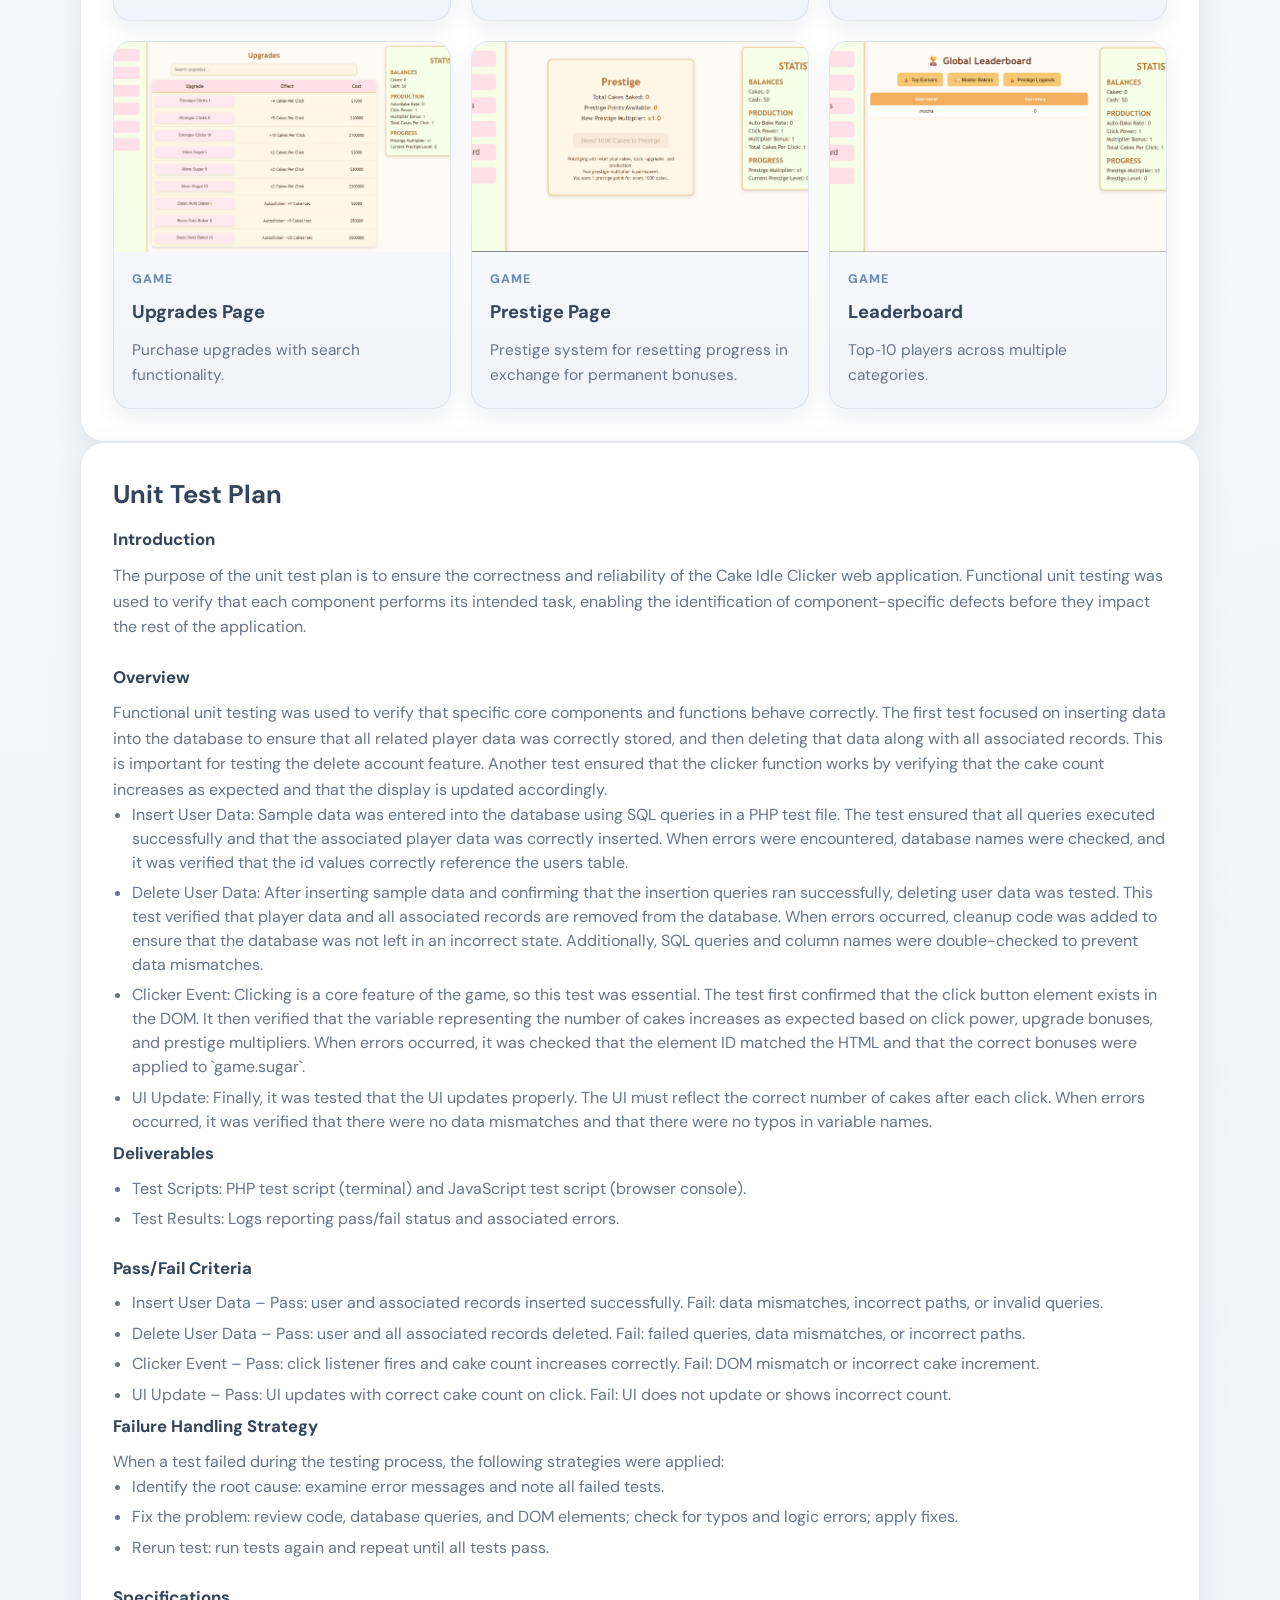
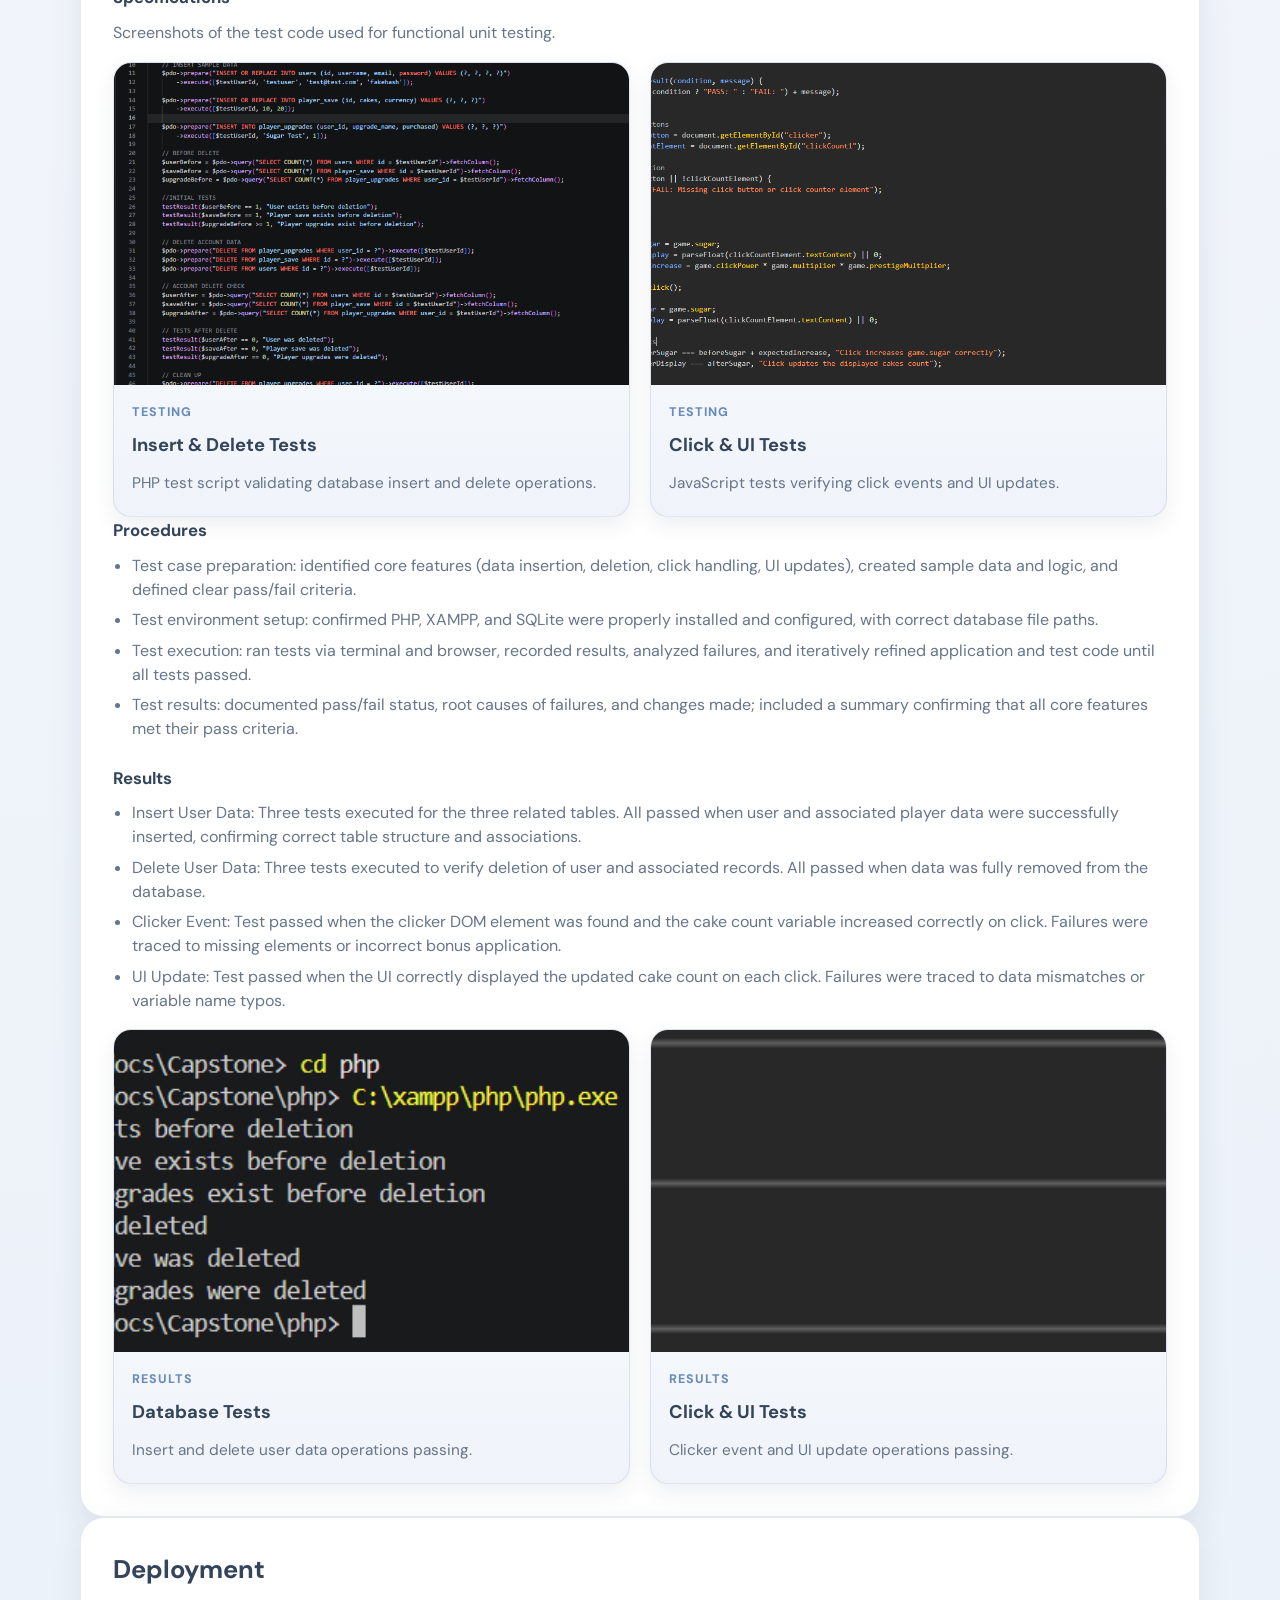
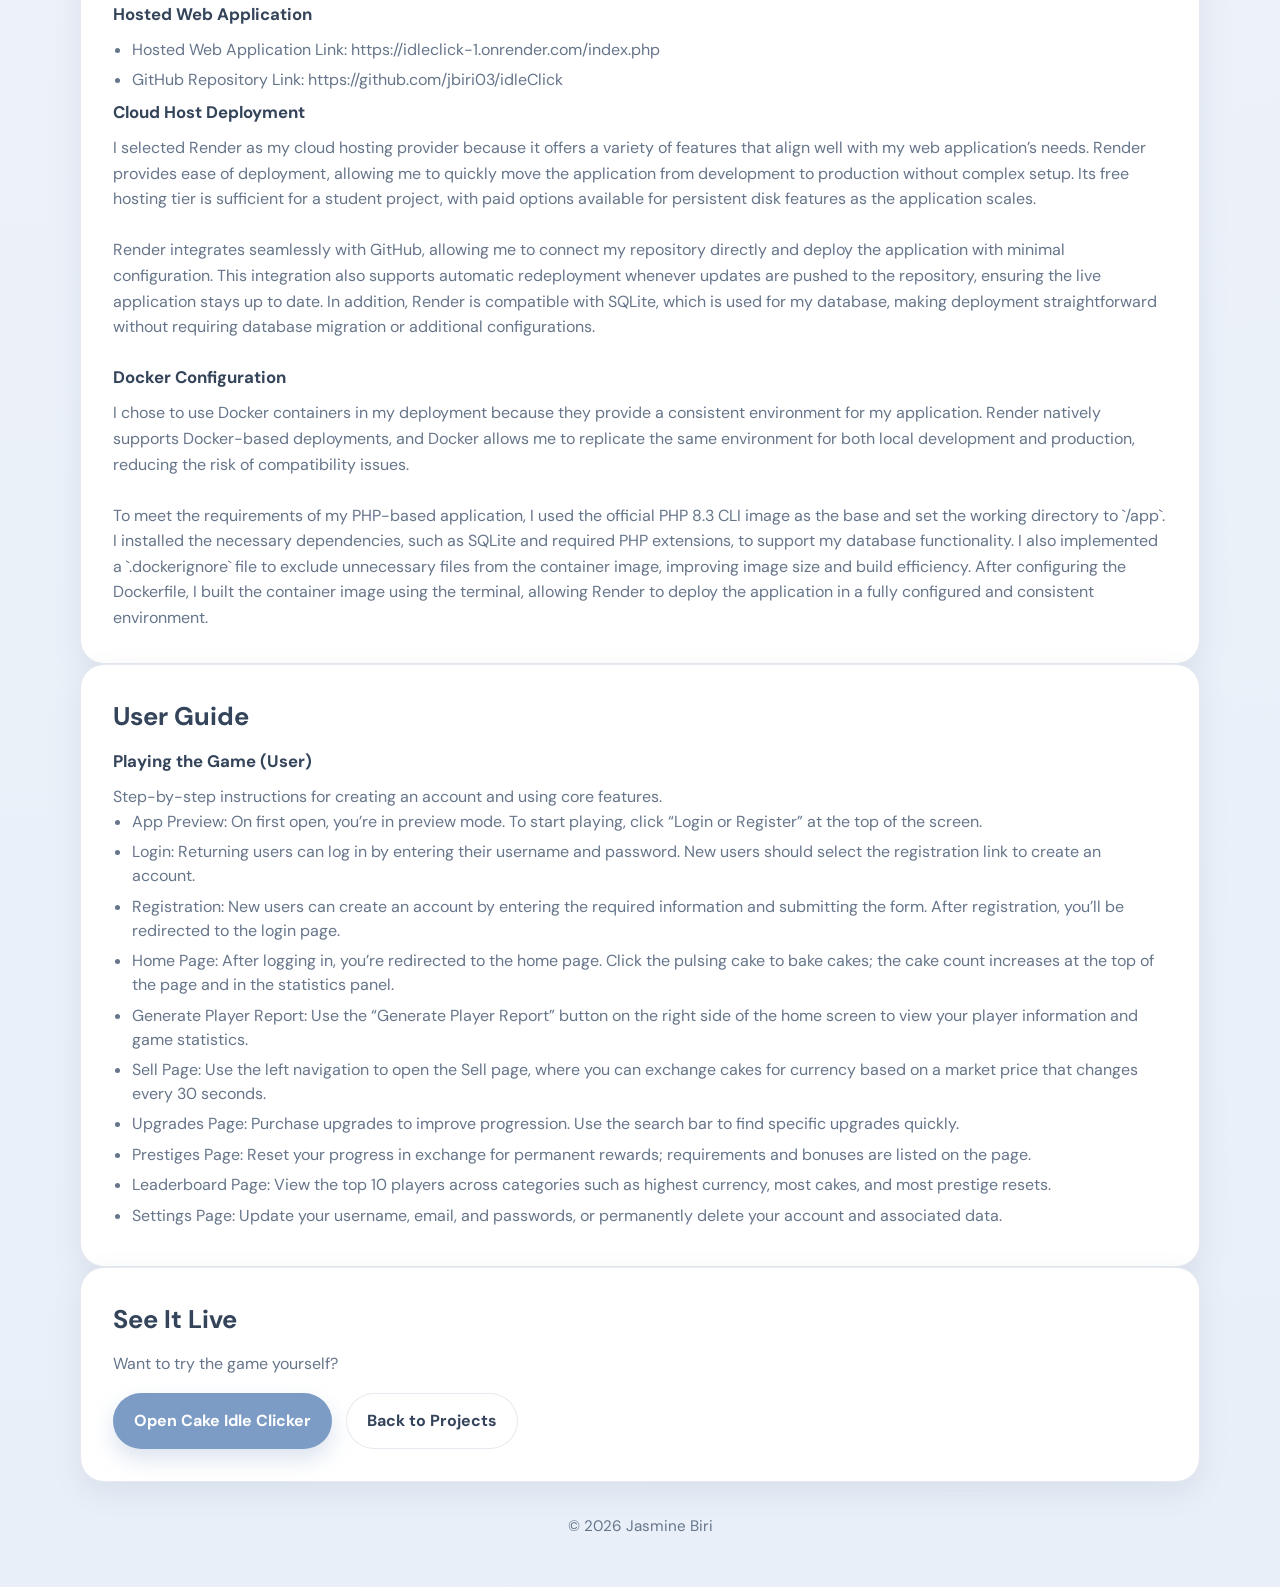
==== commit ac78adcf: "Updated UI layouts" ====
--- a/idleclick.html
+++ b/idleclick.html
@@ -45,7 +45,6 @@
 
     <section class="container section-card">
       <h2 class="section-title">Overview</h2>
-      <div class="about-grid">
         <div>
           <div class="stack-block">
             <h3>Problem</h3>
@@ -63,7 +62,7 @@
               saves. Players can create accounts, bake cakes by clicking, purchase upgrades, reset via 
               prestige for permanent bonuses, view a leaderboard, and generate player reports. The app 
               is containerized with Docker and deployed on Render.
-            </p>
+            </p><br>
           </div>
         </div>
 
@@ -89,7 +88,6 @@
             </p>
           </div>
         </div>
-      </div>
     </section>
 
     <section class="container section-card">
--- a/styles.css
+++ b/styles.css
@@ -302,6 +302,18 @@
 .stack-block p {
   margin: 0;
   color: var(--text-muted);
+}
+
+.stack-block .tech-list {
+  list-style: disc;
+  padding-left: 1.2rem;
+  margin: 0;
+}
+
+.stack-block .tech-list li {
+  margin-bottom: 0.4rem; 
+  line-height: 1.5; 
+  color: var(--text-muted)     
 }
 
 .chip-group {
@@ -539,3 +551,45 @@
   pointer-events: auto;
   animation: fadeSlideIn 0.28s ease;
 }
+
+.screenshot-card {
+  cursor: zoom-in;
+  position: relative;
+}
+
+/* Lightbox container */
+.lightbox {
+  position: fixed;
+  inset: 0; /* top, right, bottom, left */
+  background: rgba(0, 0, 0, 0.85);
+  display: grid;
+  place-items: center;
+  z-index: 9999;
+  padding: 2rem;
+  opacity: 0;
+  visibility: hidden;
+  transition: opacity 0.2s ease, visibility 0.2s ease;
+}
+
+.lightbox.active {
+  opacity: 1;
+  visibility: visible;
+}
+
+.lightbox img {
+  max-width: 100%;
+  max-height: 90vh;
+  object-fit: contain;
+}
+
+.lightbox-close {
+  position: absolute;
+  top: 1rem;
+  right: 1rem;
+  background: transparent;
+  border: none;
+  color: #fff;
+  font-size: 2rem;
+  cursor: pointer;
+  line-height: 1;
+}
